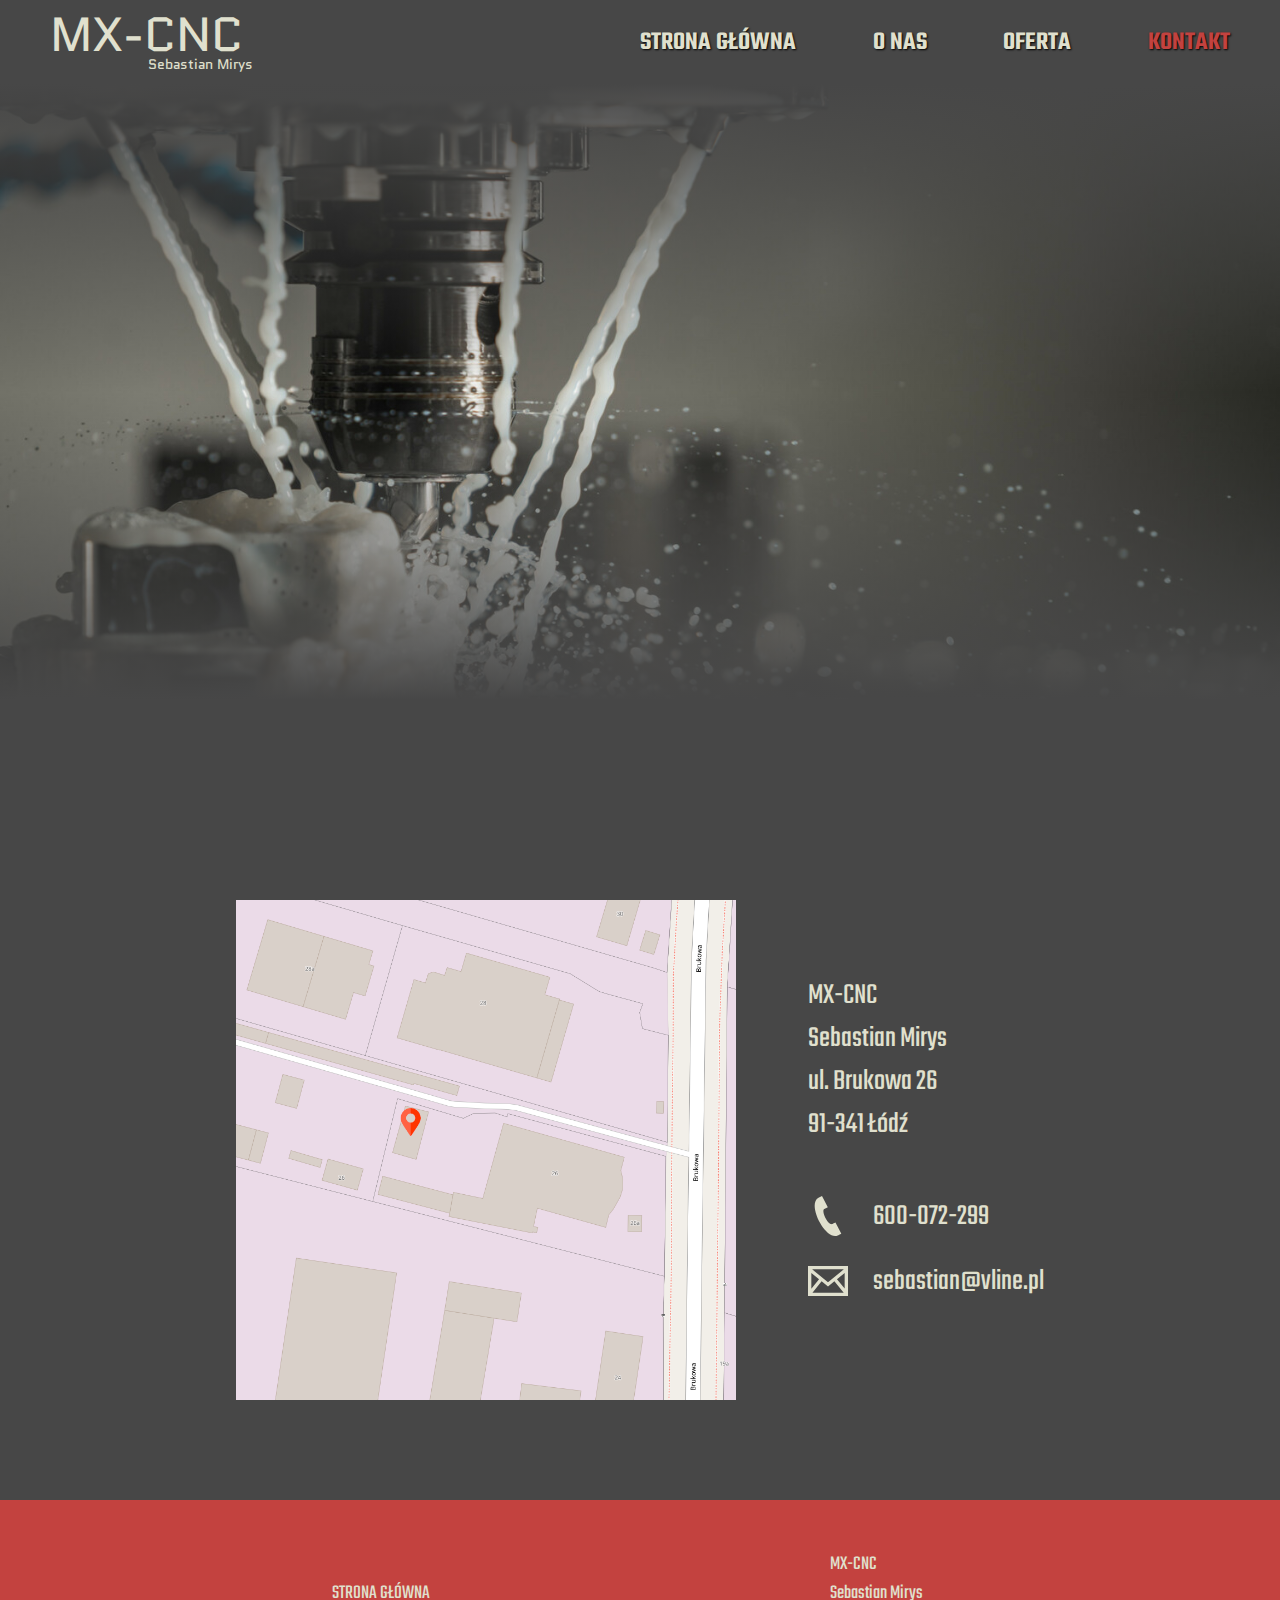
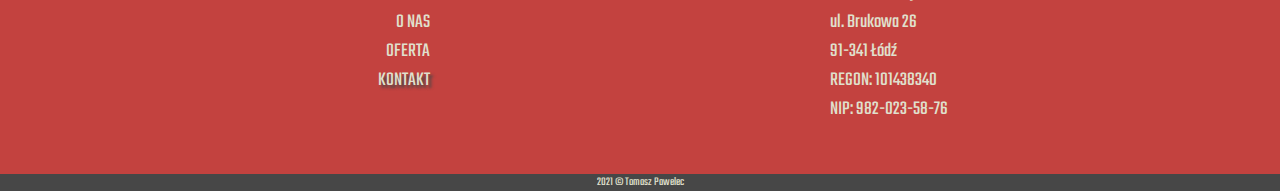
==== kontakt.html @ 79f4444e "completed page on desktop. media query on index.html" ====
<!DOCTYPE html>
<html lang="en">

<head>
    <meta charset="UTF-8">
    <meta http-equiv="X-UA-Compatible" content="IE=edge">
    <meta name="viewport" content="width=device-width, initial-scale=1.0">
    <link rel="stylesheet" href="css/variables.css">
    <link rel="stylesheet" href="css/general.css">
    <link rel="stylesheet" href="css/contact.css">
    <title>MX-CNC Sebastian Mirys - Obróbka CNC</title>
</head>

<body>

    <!--
        HEADER
    -->
    <header class="header">
        <div class="header__text">
            <div class="text__logo">
                MX-CNC
                <span class="logo__sublogo">
                Sebastian Mirys
            </span>
            </div>

            <nav class="text__nav">
                <a href="index.html" class="nav__link">strona główna</a>
                <a href="o-nas.html" class="nav__link">o nas</a>
                <a href="oferta.html" class="nav__link">oferta</a>
                <a href="kontakt.html" class="nav__link nav__link--active">kontakt</a>
            </nav>
        </div>
        <div class="header__bg">
            <div class="bg__img"></div>
            <div class="bg__img"></div>
            <div class="bg__img"></div>
            <div class="bg__img"></div>
        </div>
    </header>

    <!--
        CONTENT
    -->
    <div class="content content__contact">
        <div class="contact__map">
            <img src="assets/map.png" alt="Map">
        </div>
        <div class="contact__data">
            <div class="data__address">
                <p>MX-CNC</p>
                <p>Sebastian Mirys</p>
                <p>ul. Brukowa 26</p>
                <p>91-341 Łódź</p>
            </div>
            <div class="data__contact">
                <a href="tel:600072299" class="contact__link">
                    <svg xmlns="http://www.w3.org/2000/svg" width="24" height="24" viewBox="0 0 24 24">
                        <path d="M20 22.621l-3.521-6.795c-.008.004-1.974.97-2.064 1.011-2.24 1.086-6.799-7.82-4.609-8.994l2.083-1.026-3.493-6.817-2.106 1.039c-7.202 3.755 4.233 25.982 11.6 22.615.121-.055 2.102-1.029 2.11-1.033z"/>
                    </svg>
                    <span>600-072-299</span>
                </a>
                <a href="mailto:sebastian@vline.pl" class="contact__link">
                    <svg xmlns="http://www.w3.org/2000/svg" width="24" height="24" viewBox="0 0 24 24">
                        <path d="M0 3v18h24v-18h-24zm6.623 7.929l-4.623 5.712v-9.458l4.623 3.746zm-4.141-5.929h19.035l-9.517 7.713-9.518-7.713zm5.694 7.188l3.824 3.099 3.83-3.104 5.612 6.817h-18.779l5.513-6.812zm9.208-1.264l4.616-3.741v9.348l-4.616-5.607z"/>
                    </svg>
                    <span>sebastian@vline.pl</span>
                </a>
            </div>
        </div>
    </div>

    <!--
        FOOTER
    -->
    <footer class="footer">
        <div class="footer__main">
            <div class="footer__menu">
                <a href="index.html" class="footer__link">strona główna</a>
                <a href="o-nas.html" class="footer__link">o nas</a>
                <a href="oferta.html" class="footer__link">oferta</a>
                <a href="kontakt.html" class="footer__link footer__link--active">kontakt</a>
            </div>
            <div class="footer__data">
                <p class="data__paragraph">MX-CNC</p>
                <p class="data__paragraph">Sebastian Mirys</p>
                <p class="data__paragraph">ul. Brukowa 26</p>
                <p class="data__paragraph">91-341 Łódź</p>
                <p class="data__paragraph">REGON: 101438340</p>
                <p class="data__paragraph">NIP: 982-023-58-76</p>
            </div>
        </div>
        <div class="footer__author">
            <p class="author__name">2021 &copy;
                <a href="https://tpawelec.github.io" target="_blank" rel="noopener noreferrer" class="author__link">
                Tomasz Pawelec
                </a></p>
        </div>
    </footer>

</body>

</html>
---- css/variables.css ----
@import url('https://fonts.googleapis.com/css2?family=Quantico:wght@700&display=swap');
@import url('https://fonts.googleapis.com/css2?family=Teko:wght@400;600&display=swap');

/*
    VARIABLES
*/

* {
    --dark-grey: #474747;
    --white: #E0E0CE;
    --white-opacity: rgba(224, 224, 206, 0.4);
    --red: #C3423F;
    --red-opacity: rgba(195, 66, 63, 0.5);
    --header-font: 'Quantico', sans-serif;
    --content-font: "Teko", sans-serif;
    margin: 0;
    padding: 0;
}
---- css/general.css ----
body {
    background-color: var(--dark-grey);
}

.header {
    height: 700px;
    font-family: var(--header-font);
    color: var(--white);
}

.header__text {
    height: 12%;
    padding-left: 100px;
    padding-right: 100px;
    display: flex;
    justify-content: space-between;
}

.text__logo {
    font-size: 48px;
    position: relative;
}

.logo__sublogo {
    font-size: 14px;
    position: absolute;
    right: -10px;
    bottom: 10px;
}

.text__nav {
    width: 50%;
    display: flex;
    justify-content: space-between;
    align-items: center;
}

.nav__link,
.footer__link {
    font-family: var(--content-font);
    text-decoration: none;
    color: var(--white);
    text-transform: uppercase;
}

.nav__link {
    display: inline-block;
    font-weight: 600;
    font-size: 36px;
    text-shadow: 1px 1px 2px black;
}

.nav__link:hover,
.nav__link--active {
    color: var(--red);
}

.header__bg {
    width: 100%;
    height: 88%;
    position: relative;
}

@keyframes bgFading {
    0% {
        opacity: 1;
    }
    17% {
        opacity: 1;
    }
    25% {
        opacity: 0;
    }
    92% {
        opacity: 0;
    }
    100% {
        opacity: 1;
    }
}

.bg__img {
    height: 100%;
    width: 100%;
    object-fit: cover;
    position: absolute;
    animation-name: bgFading;
    animation-timing-function: ease-in-out;
    animation-iteration-count: infinite;
    animation-duration: 12s;
    background-size: cover;
}

.bg__img:nth-of-type(1) {
    animation-delay: 9s;
    background-image: url('../assets/bg1.jpg');
}

.bg__img:nth-of-type(2) {
    animation-delay: 6s;
    background-image: url('../assets/bg2.jpg');
}

.bg__img:nth-of-type(3) {
    animation-delay: 3s;
    background-image: url('../assets/bg3.jpg');
}

.bg__img:nth-of-type(4) {
    animation-delay: 0s;
    background-image: url('../assets/bg4.jpg');
}

.header__bg:after {
    content: '';
    position: absolute;
    top: 0;
    left: 0;
    width: 100%;
    height: 100%;
    /* Permalink - use to edit and share this gradient: https://colorzilla.com/gradient-editor/#474747+0,2989d8+50,474747+100&1+0,0+50,1+100 */
    background: -moz-linear-gradient(top, rgba(71, 71, 71, 1) 0%, rgba(41, 137, 216, 0) 50%, rgba(71, 71, 71, 1) 100%);
    /* FF3.6-15 */
    background: -webkit-linear-gradient(top, rgba(71, 71, 71, 1) 0%, rgba(41, 137, 216, 0) 50%, rgba(71, 71, 71, 1) 100%);
    /* Chrome10-25,Safari5.1-6 */
    background: linear-gradient(to bottom, rgba(71, 71, 71, 1) 0%, rgba(41, 137, 216, 0) 50%, rgba(71, 71, 71, 1) 100%);
    /* W3C, IE10+, FF16+, Chrome26+, Opera12+, Safari7+ */
    filter: progid: DXImageTransform.Microsoft.gradient( startColorstr='#474747', endColorstr='#474747', GradientType=0);
    /* IE6-9 */
}

.content {
    max-height: 700px;
    overflow: hidden;
    position: relative;
    font-family: var(--content-font);
    display: flex;
    flex-direction: row;
    align-items: center;
    justify-content: center;
    padding: 150px 0;
}

.footer {
    font-family: var(--content-font);
    color: var(--white);
    font-size: 30px;
    height: auto;
    background-color: var(--red);
}

.footer__main {
    display: flex;
    align-items: center;
    justify-content: center;
    gap: 400px;
    padding: 50px 150px;
}

.footer__menu {
    text-align: right;
}

.footer__link {
    display: block;
}

.footer__link:hover,
.footer__link--active {
    text-shadow: 3px 3px 3px var(--dark-grey);
}

.footer__data {
    text-align: left;
}

.footer__author {
    background-color: var(--dark-grey);
    font-size: 12px;
    text-align: center;
}

.footer__author .author__link {
    text-decoration: none;
    color: var(--white);
}

@media (max-width: 1500px) {
    .bg__img:nth-of-type(1) {
        background-image: url('../assets/bg1.jpg-1500');
    }
    .bg__img:nth-of-type(2) {
        background-image: url('../assets/bg2.jpg-1500');
    }
    .bg__img:nth-of-type(3) {
        background-image: url('../assets/bg3.jpg-1500');
    }
    .bg__img:nth-of-type(4) {
        background-image: url('../assets/bg4.jpg-1500');
    }
}

@media (max-width: 1300px) {
    .header__text {
        padding-left: 50px;
        padding-right: 50px;
    }
    .nav__link {
        font-size: 26px;
    }
    .bg__img:nth-of-type(1) {
        background-image: url('../assets/bg1-1500.jpg');
    }
    .bg__img:nth-of-type(2) {
        background-image: url('../assets/bg2-1500.jpg');
    }
    .bg__img:nth-of-type(3) {
        background-image: url('../assets/bg3-1500.jpg');
    }
    .bg__img:nth-of-type(4) {
        background-image: url('../assets/bg4-1500.jpg');
    }
    .content {
        padding: 50px 0;
    }
    .footer {
        font-size: 20px;
    }
}

@media (max-width: 1000px) {
    .nav__link {
        font-size: 16px;
    }
    .bg__img:nth-of-type(1) {
        background-image: url('../assets/bg1-1000.jpg');
    }
    .bg__img:nth-of-type(2) {
        background-image: url('../assets/bg2-1000.jpg');
    }
    .bg__img:nth-of-type(3) {
        background-image: url('../assets/bg3-1000.jpg');
    }
    .bg__img:nth-of-type(4) {
        background-image: url('../assets/bg4-1000.jpg');
    }
    .content {
        max-height: 500px;
    }
    .footer {
        font-size: 20px;
    }
    .footer__main {
        gap: 200px;
        padding: 50px 100px;
    }
}

@media (max-width: 800px) {
    .bg__img:nth-of-type(1) {
        background-image: url('../assets/bg1-800.jpg');
    }
    .bg__img:nth-of-type(2) {
        background-image: url('../assets/bg2-800.jpg');
    }
    .bg__img:nth-of-type(3) {
        background-image: url('../assets/bg3-800.jpg');
    }
    .bg__img:nth-of-type(4) {
        background-image: url('../assets/bg4-800.jpg');
    }
}

@media (max-width: 600px) {
    .header {
        height: 500px;
    }
    .header__text {
        height: 22%;
        padding-left: 20px;
        padding-right: 20px;
        flex-flow: column;
    }
    .text__logo {
        text-align: center;
    }
    .logo__sublogo {
        right: 0px;
        bottom: -8px;
    }
    .text__nav {
        width: 100%;
    }
    .nav__link {
        font-size: 16px;
    }
    .content {
        max-height: 700px;
        overflow: hidden;
        position: relative;
        font-family: var(--content-font);
        display: flex;
        flex-direction: row;
        align-items: center;
        justify-content: center;
        padding: 150px 0;
        overflow-y: none;
    }
    .footer {
        font-size: 16px;
    }
    .footer__main {
        gap: 50px;
        padding: 20px;
    }
    .footer__menu {
        text-align: right;
    }
    .footer__link {
        display: block;
    }
    .bg__img:nth-of-type(1) {
        background-image: url('../assets/bg1-600.jpg');
    }
    .bg__img:nth-of-type(2) {
        background-image: url('../assets/bg2-600.jpg');
    }
    .bg__img:nth-of-type(3) {
        background-image: url('../assets/bg3-600.jpg');
    }
    .bg__img:nth-of-type(4) {
        background-image: url('../assets/bg4-600.jpg');
    }
}

@media (max-width: 300px) {
    .header {
        height: 400px;
    }
    .header__text {
        height: 40%;
        padding-left: 5px;
        padding-right: 5px;
    }
    .header__bg {
        height: 60%;
    }
    .text__logo {
        font-size: 40px;
    }
    .logo__sublogo {
        right: 10px;
        bottom: -5px;
    }
    .text__nav {
        width: 100%;
        align-items: center;
        flex-flow: column;
    }
    .nav__link {
        font-size: 16px;
    }
    .bg__img:nth-of-type(1) {
        animation-delay: 9s;
        background-image: url('../assets/bg1-300.jpg');
    }
    .bg__img:nth-of-type(2) {
        animation-delay: 6s;
        background-image: url('../assets/bg2-300.jpg');
    }
    .bg__img:nth-of-type(3) {
        animation-delay: 3s;
        background-image: url('../assets/bg3-300.jpg');
    }
    .bg__img:nth-of-type(4) {
        animation-delay: 0s;
        background-image: url('../assets/bg4-300.jpg');
    }
    .content {
        max-height: 500px;
        padding: 20px 0;
    }
    .footer {
        font-size: 16px;
    }
    .footer__main {
        gap: 50px;
        padding: 20px;
    }
}
---- css/contact.css ----
.content__contact {
    padding: 200px 200px 100px 200px;
    justify-content: space-around;
    color: var(--white);
    font-size: 30px;
}

.contact__map {
    height: 500px;
    width: 500px;
}

.contact__map img {
    height: 100%;
    width: 100%;
    object-fit: cover;
}

.data__address {
    margin-bottom: 50px;
}

.data__contact {
    display: flex;
    flex-direction: column;
}

.data__contact a {
    height: 40px;
    text-decoration: none;
    color: var(--white);
    display: flex;
    align-items: center;
    margin-bottom: 25px;
}

.data__contact svg {
    fill: var(--white);
    height: 40px;
    width: 40px;
    margin-right: 25px;
}

.data__contact span {
    height: 40px;
    display: inline-flex;
    align-items: center;
}
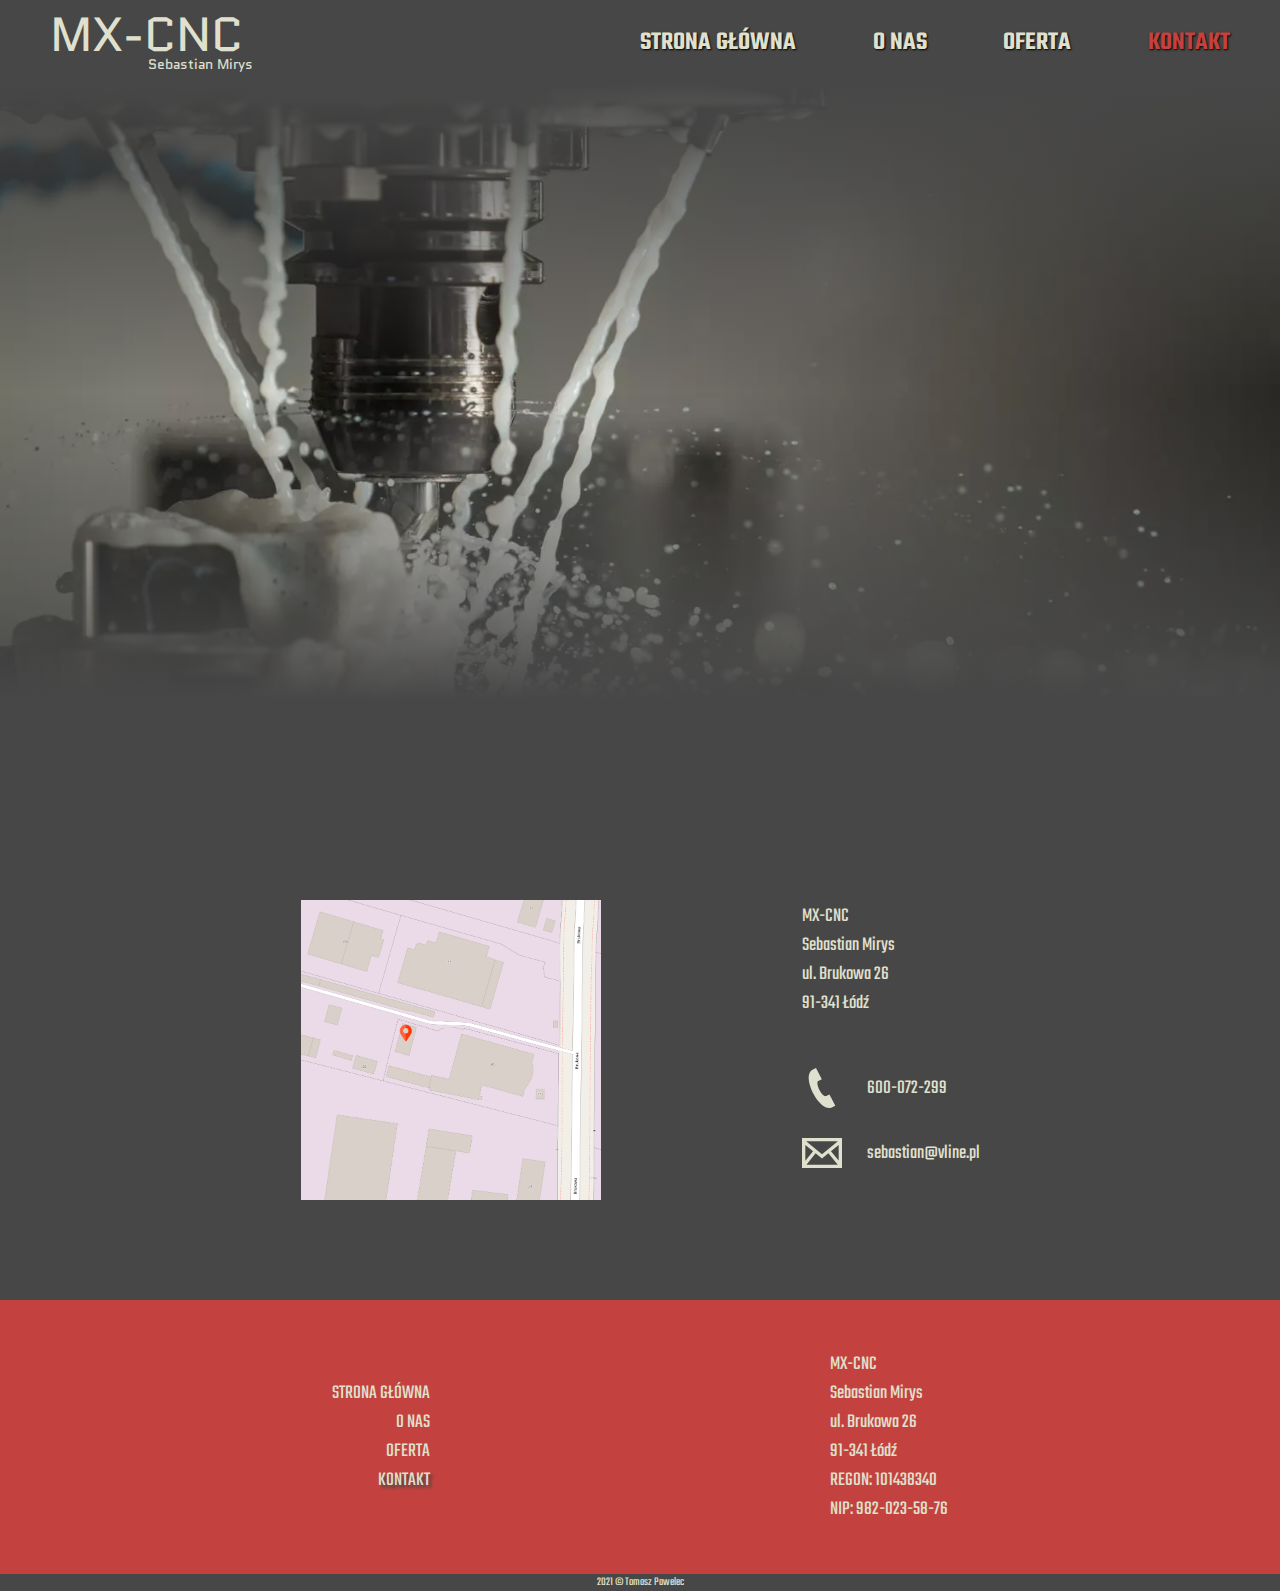
==== commit ee015b18: "converted jpg to webp, variables.css in inline" ====
--- a/kontakt.html
+++ b/kontakt.html
@@ -5,7 +5,25 @@
     <meta charset="UTF-8">
     <meta http-equiv="X-UA-Compatible" content="IE=edge">
     <meta name="viewport" content="width=device-width, initial-scale=1.0">
-    <link rel="stylesheet" href="css/variables.css">
+    <style>
+        @import url('https://fonts.googleapis.com/css2?family=Quantico:wght@700&display=swap');
+        @import url('https://fonts.googleapis.com/css2?family=Teko:wght@400;600&display=swap');
+        /*
+    VARIABLES
+    */
+        
+        * {
+            --dark-grey: #474747;
+            --white: #E0E0CE;
+            --white-opacity: rgba(224, 224, 206, 0.4);
+            --red: #C3423F;
+            --red-opacity: rgba(195, 66, 63, 0.5);
+            --header-font: 'Quantico', sans-serif;
+            --content-font: "Teko", sans-serif;
+            margin: 0;
+            padding: 0;
+        }
+    </style>
     <link rel="stylesheet" href="css/general.css">
     <link rel="stylesheet" href="css/contact.css">
     <title>MX-CNC Sebastian Mirys - Obróbka CNC</title>
--- a/css/general.css
+++ b/css/general.css
@@ -93,22 +93,22 @@
 
 .bg__img:nth-of-type(1) {
     animation-delay: 9s;
-    background-image: url('../assets/bg1.jpg');
+    background-image: url('../assets/bg1.webp');
 }
 
 .bg__img:nth-of-type(2) {
     animation-delay: 6s;
-    background-image: url('../assets/bg2.jpg');
+    background-image: url('../assets/bg2.webp');
 }
 
 .bg__img:nth-of-type(3) {
     animation-delay: 3s;
-    background-image: url('../assets/bg3.jpg');
+    background-image: url('../assets/bg3.webp');
 }
 
 .bg__img:nth-of-type(4) {
     animation-delay: 0s;
-    background-image: url('../assets/bg4.jpg');
+    background-image: url('../assets/bg4.webp');
 }
 
 .header__bg:after {
@@ -187,16 +187,16 @@
 
 @media (max-width: 1500px) {
     .bg__img:nth-of-type(1) {
-        background-image: url('../assets/bg1.jpg-1500');
-    }
-    .bg__img:nth-of-type(2) {
-        background-image: url('../assets/bg2.jpg-1500');
-    }
-    .bg__img:nth-of-type(3) {
-        background-image: url('../assets/bg3.jpg-1500');
-    }
-    .bg__img:nth-of-type(4) {
-        background-image: url('../assets/bg4.jpg-1500');
+        background-image: url('../assets/bg1-1500.webp');
+    }
+    .bg__img:nth-of-type(2) {
+        background-image: url('../assets/bg2-1500.webp');
+    }
+    .bg__img:nth-of-type(3) {
+        background-image: url('../assets/bg3-1500.webp');
+    }
+    .bg__img:nth-of-type(4) {
+        background-image: url('../assets/bg4-1500.webp');
     }
 }
 
@@ -209,16 +209,16 @@
         font-size: 26px;
     }
     .bg__img:nth-of-type(1) {
-        background-image: url('../assets/bg1-1500.jpg');
-    }
-    .bg__img:nth-of-type(2) {
-        background-image: url('../assets/bg2-1500.jpg');
-    }
-    .bg__img:nth-of-type(3) {
-        background-image: url('../assets/bg3-1500.jpg');
-    }
-    .bg__img:nth-of-type(4) {
-        background-image: url('../assets/bg4-1500.jpg');
+        background-image: url('../assets/bg1-1500.webp');
+    }
+    .bg__img:nth-of-type(2) {
+        background-image: url('../assets/bg2-1500.webp');
+    }
+    .bg__img:nth-of-type(3) {
+        background-image: url('../assets/bg3-1500.webp');
+    }
+    .bg__img:nth-of-type(4) {
+        background-image: url('../assets/bg4-1500.webp');
     }
     .content {
         padding: 50px 0;
@@ -233,16 +233,16 @@
         font-size: 16px;
     }
     .bg__img:nth-of-type(1) {
-        background-image: url('../assets/bg1-1000.jpg');
-    }
-    .bg__img:nth-of-type(2) {
-        background-image: url('../assets/bg2-1000.jpg');
-    }
-    .bg__img:nth-of-type(3) {
-        background-image: url('../assets/bg3-1000.jpg');
-    }
-    .bg__img:nth-of-type(4) {
-        background-image: url('../assets/bg4-1000.jpg');
+        background-image: url('../assets/bg1-1000.webp');
+    }
+    .bg__img:nth-of-type(2) {
+        background-image: url('../assets/bg2-1000.webp');
+    }
+    .bg__img:nth-of-type(3) {
+        background-image: url('../assets/bg3-1000.webp');
+    }
+    .bg__img:nth-of-type(4) {
+        background-image: url('../assets/bg4-1000.webp');
     }
     .content {
         max-height: 500px;
@@ -258,16 +258,16 @@
 
 @media (max-width: 800px) {
     .bg__img:nth-of-type(1) {
-        background-image: url('../assets/bg1-800.jpg');
-    }
-    .bg__img:nth-of-type(2) {
-        background-image: url('../assets/bg2-800.jpg');
-    }
-    .bg__img:nth-of-type(3) {
-        background-image: url('../assets/bg3-800.jpg');
-    }
-    .bg__img:nth-of-type(4) {
-        background-image: url('../assets/bg4-800.jpg');
+        background-image: url('../assets/bg1-800.webp');
+    }
+    .bg__img:nth-of-type(2) {
+        background-image: url('../assets/bg2-800.webp');
+    }
+    .bg__img:nth-of-type(3) {
+        background-image: url('../assets/bg3-800.webp');
+    }
+    .bg__img:nth-of-type(4) {
+        background-image: url('../assets/bg4-800.webp');
     }
 }
 
@@ -320,16 +320,16 @@
         display: block;
     }
     .bg__img:nth-of-type(1) {
-        background-image: url('../assets/bg1-600.jpg');
-    }
-    .bg__img:nth-of-type(2) {
-        background-image: url('../assets/bg2-600.jpg');
-    }
-    .bg__img:nth-of-type(3) {
-        background-image: url('../assets/bg3-600.jpg');
-    }
-    .bg__img:nth-of-type(4) {
-        background-image: url('../assets/bg4-600.jpg');
+        background-image: url('../assets/bg1-600.webp');
+    }
+    .bg__img:nth-of-type(2) {
+        background-image: url('../assets/bg2-600.webp');
+    }
+    .bg__img:nth-of-type(3) {
+        background-image: url('../assets/bg3-600.webp');
+    }
+    .bg__img:nth-of-type(4) {
+        background-image: url('../assets/bg4-600.webp');
     }
 }
 
@@ -362,19 +362,19 @@
     }
     .bg__img:nth-of-type(1) {
         animation-delay: 9s;
-        background-image: url('../assets/bg1-300.jpg');
+        background-image: url('../assets/bg1-300.webp');
     }
     .bg__img:nth-of-type(2) {
         animation-delay: 6s;
-        background-image: url('../assets/bg2-300.jpg');
+        background-image: url('../assets/bg2-300.webp');
     }
     .bg__img:nth-of-type(3) {
         animation-delay: 3s;
-        background-image: url('../assets/bg3-300.jpg');
+        background-image: url('../assets/bg3-300.webp');
     }
     .bg__img:nth-of-type(4) {
         animation-delay: 0s;
-        background-image: url('../assets/bg4-300.jpg');
+        background-image: url('../assets/bg4-300.webp');
     }
     .content {
         max-height: 500px;
--- a/css/contact.css
+++ b/css/contact.css
@@ -45,4 +45,73 @@
     height: 40px;
     display: inline-flex;
     align-items: center;
+}
+
+@media (max-width: 1300px) {
+    .content__contact {
+        font-size: 20px;
+    }
+    .contact__map {
+        height: 300px;
+        width: 300px;
+    }
+}
+
+@media (max-width: 1000px) {
+    .content__contact {
+        padding: 100px 200px 100px 200px;
+        justify-content: space-between;
+    }
+}
+
+@media (max-width: 800px) {
+    .content__contact {
+        padding: 50px;
+        justify-content: space-between;
+    }
+    .contact__map {
+        height: 200px;
+        width: 200px;
+    }
+    .data__address {
+        margin-bottom: 25px;
+    }
+}
+
+@media (max-width: 600px) {
+    .content__contact {
+        padding: 100px 25px 25px 25px;
+    }
+}
+
+@media (max-width: 450px) {
+    .content__contact {
+        padding-top: 50px;
+        flex-direction: column;
+    }
+    .contact__map {
+        width: 80vw;
+        height: auto;
+        margin: auto;
+    }
+    .contact__data {
+        margin-top: 25px;
+        display: flex;
+        gap: 10vw;
+    }
+    .data__address {
+        margin: 0;
+        font-size: 4.5vw;
+    }
+    .data__contact a {
+        justify-content: right;
+        font-size: 4.5vw;
+        margin-bottom: 0;
+        height: auto;
+    }
+    .contact__link svg {
+        margin-right: 15px;
+        height: 8vw;
+        width: 8vw;
+    }
 }